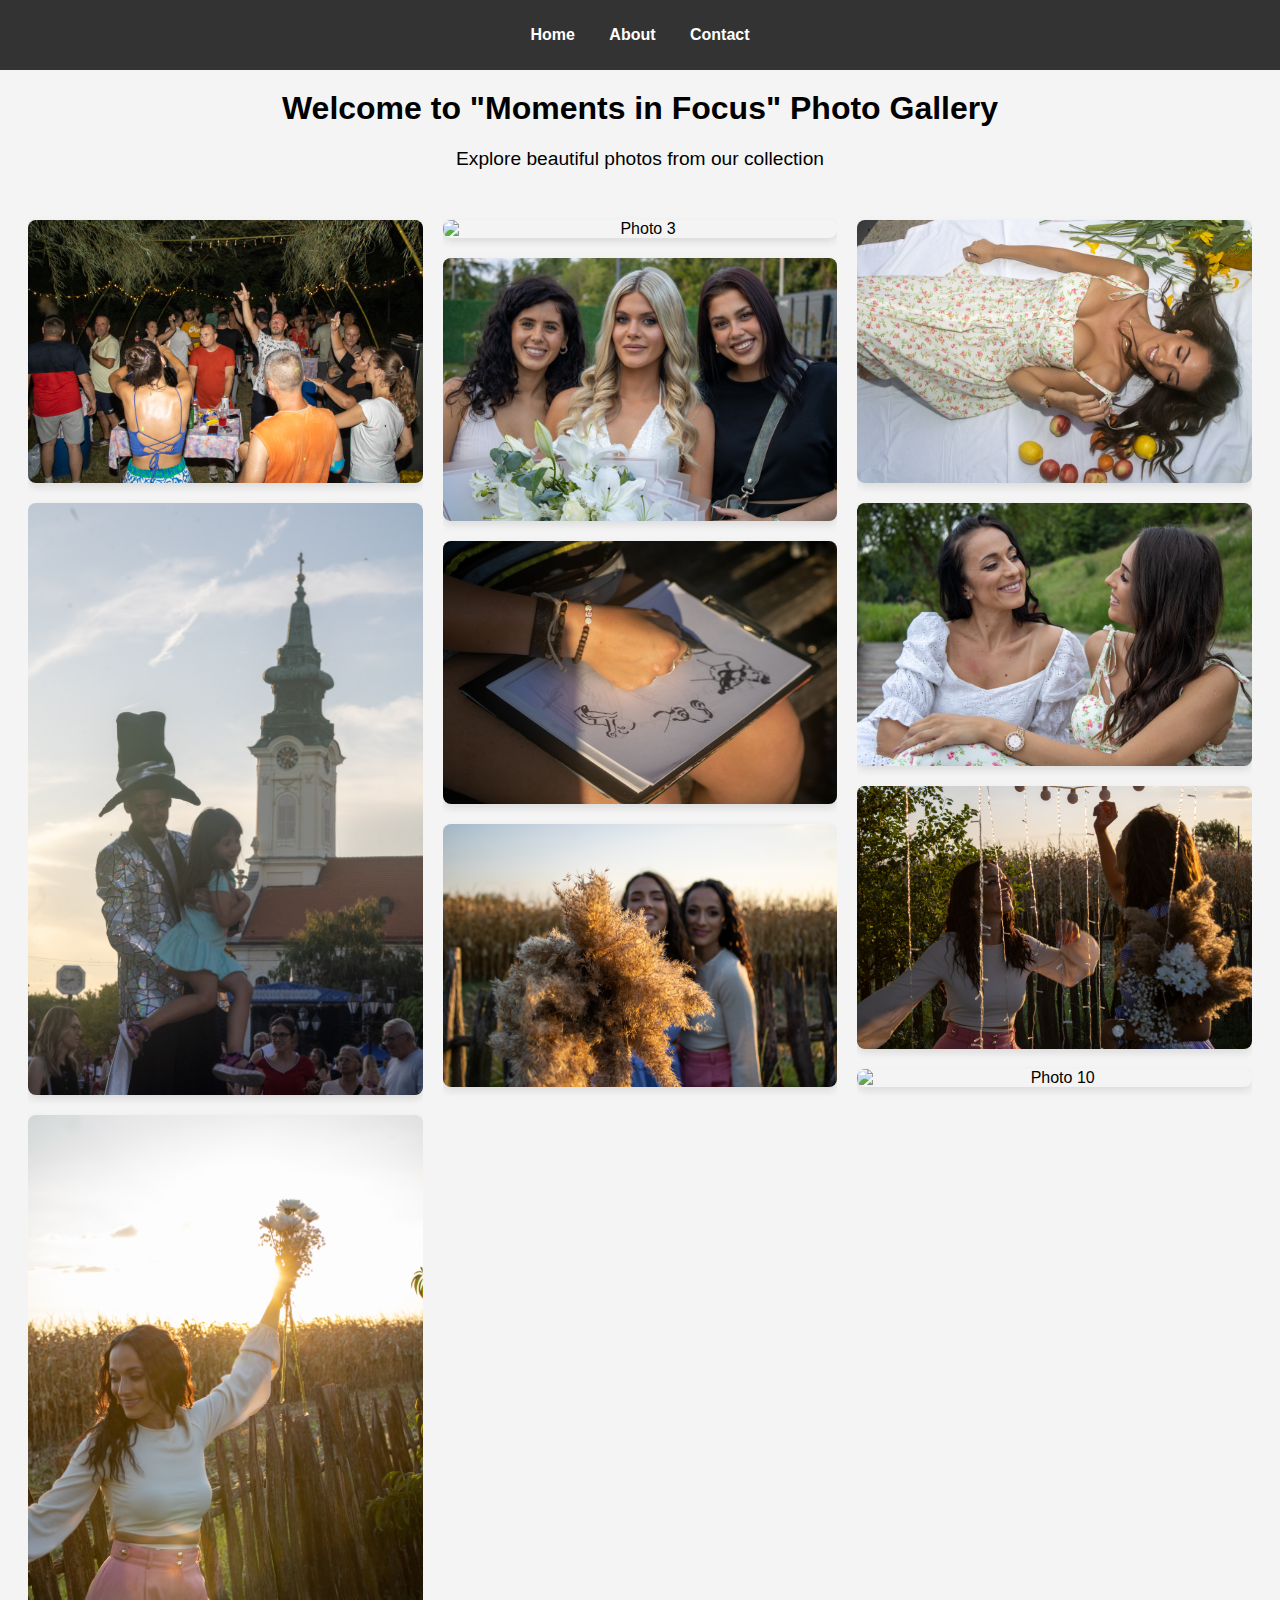
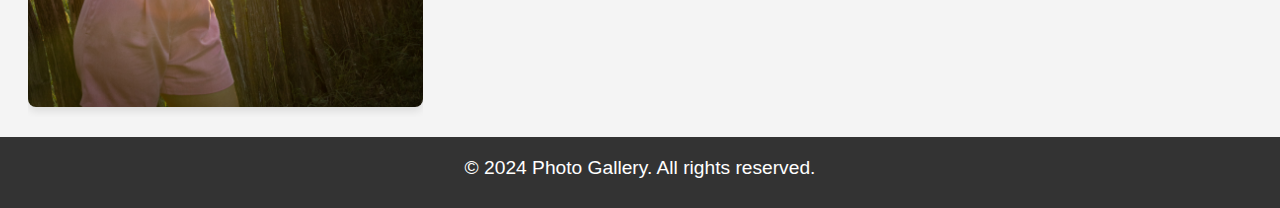
==== index.html @ 6767a57f "Add files via upload" ====
<!DOCTYPE html>
<html lang="en">
  <head>
    <meta charset="UTF-8" />
    <meta name="viewport" content="width=device-width, initial-scale=1.0" />
    <title>Photo Gallery</title>
    <link rel="stylesheet" href="style.css" />
  </head>
  <body>
    <header>
      <nav>
        <ul>
          <li><a href="index.html">Home</a></li>
          <li><a href="about.html">About</a></li>
          <li><a href="contact.html">Contact</a></li>
        </ul>
      </nav>
    </header>

    <main>
      <h1>Welcome to "Moments in Focus" Photo Gallery</h1>
      <p>Explore beautiful photos from our collection</p>

      <section class="gallery">
        <div>
          <figure class>
            <img src="assets/1.jpg" alt="Photo 1" />
          </figure>
          <figure>
            <img src="assets/2.jpg" alt="Photo 2" />
          </figure>
          <figure>
            <img src="assets/8.jpg" alt="Photo 8" />
          </figure>
        </div>
        <div>
          <figure>
            <img src="assets/3.jpg" alt="Photo 3" />
          </figure>
          <figure>
            <img src="assets/4.jpg" alt="Photo 4" />
          </figure>
          <figure>
            <img src="assets/9.jpg" alt="Photo 9" />
          </figure>
          <figure>
            <img src="assets/11.jpg" alt="Photo 11" />
          </figure>
        </div>
        <div>
          <figure>
            <img src="assets/5.jpg" alt="Photo 5" />
          </figure>
          <figure>
            <img src="assets/6.jpg" alt="Photo 6" />
          </figure>
          <figure>
            <img src="assets/7.jpg" alt="Photo 7" />
          </figure>
          <figure>
            <img src="assets/10.jpg" alt="Photo 10" />
          </figure>
        </div>
      </section>
    </main>

    <footer>
      <p>&copy; 2024 Photo Gallery. All rights reserved.</p>
    </footer>
  </body>
</html>
---- style.css ----
body {
  font-family: Arial, sans-serif;
  margin: 0;
  padding: 0;
  background-color: #f4f4f4;
  height: 100vh;
}

header {
  background-color: #333;
  padding: 10px 0;
  color: white;
  text-align: center;
}

nav ul {
  list-style-type: none;
  padding: 0;
}

nav ul li {
  display: inline;
  margin: 0 15px;
}

nav ul li a:hover {
  color: #333;
  background-color: white;
  padding: 5px;
  border-radius: 8px;
  transition: all ease 0.4s;
}

nav ul li a {
  color: white;
  text-decoration: none;
  font-weight: bold;
}

footer {
  background-color: #333;
  color: white;
  text-align: center;
  padding: 10px 0;
  bottom: 0;
  width: 100%;
}

.fabout {
  background-color: #333;
  color: white;
  text-align: center;
  padding: 10px 0;
  bottom: 0;
  width: 100%;
  margin: 50vh auto;
}

.fcontact {
  background-color: #333;
  color: white;
  text-align: center;
  padding: 10px 0;
  bottom: 0;
  width: 100%;
  margin: 30vh auto;
}

h1 {
  text-align: center;
  margin-top: 20px;
}

p {
  text-align: center;
  font-size: 1.2em;
  margin-top: 10px;
  width: 75%;
  margin-left: 12.5%;
}

p a{
  text-decoration: none;
  font-weight: bold;
  color: black;
}

.gallery {
  display: grid;
  grid-template-columns: repeat(auto-fill, minmax(300px, 1fr));
  gap: 20px;
  padding: 20px;
  margin-bottom: 50px;
  margin: 0 auto;
  max-width: 1224px;
}

figure {
  margin: 0;
  text-align: center;
  display: flex;
  flex-direction: column;
  align-items: center;
  overflow: hidden;
  transition: all ease 0.3s;
}

figure:hover {
  transform: scale(1.2);
}

img {
  width: 100%;
  height: auto;
  object-fit: contain;
  border-radius: 8px;
  box-shadow: 0 4px 8px rgba(0, 0, 0, 0.1);
  margin: 10px auto;
}

figcaption {
  margin-top: 10px;
  font-size: 1.1em;
  background-color: #f4f4f4;
  border-radius: 8px;
  padding: 5px;
}

form {
  display: flex;
  flex-direction: column;
  width: 50%;
  margin: 0 auto;
  padding: 20px;
  background-color: white;
  border-radius: 8px;
  box-shadow: 0 4px 8px rgba(0, 0, 0, 0.1);
}

label {
  margin: 10px 0 5px;
}

input,
textarea {
  padding: 10px;
  margin-bottom: 15px;
  border: 1px solid #ccc;
  border-radius: 5px;
}

button {
  padding: 10px;
  background-color: #333;
  color: white;
  border: none;
  border-radius: 5px;
}

button:hover {
  background-color: #555;
  border: none;
}

@media screen and (min-width:320px) and (max-width:425px) {
  img {
    max-width: 80%;
  }
  figure {
    transition: all ease 0.3s;
  }
  figure:hover {
    transform: scale(1.1);
  }
  p{
    font-size: 16px;
  }
  footer{
    width: 100%;
  }
  header{
    width: 100%;
  }
}
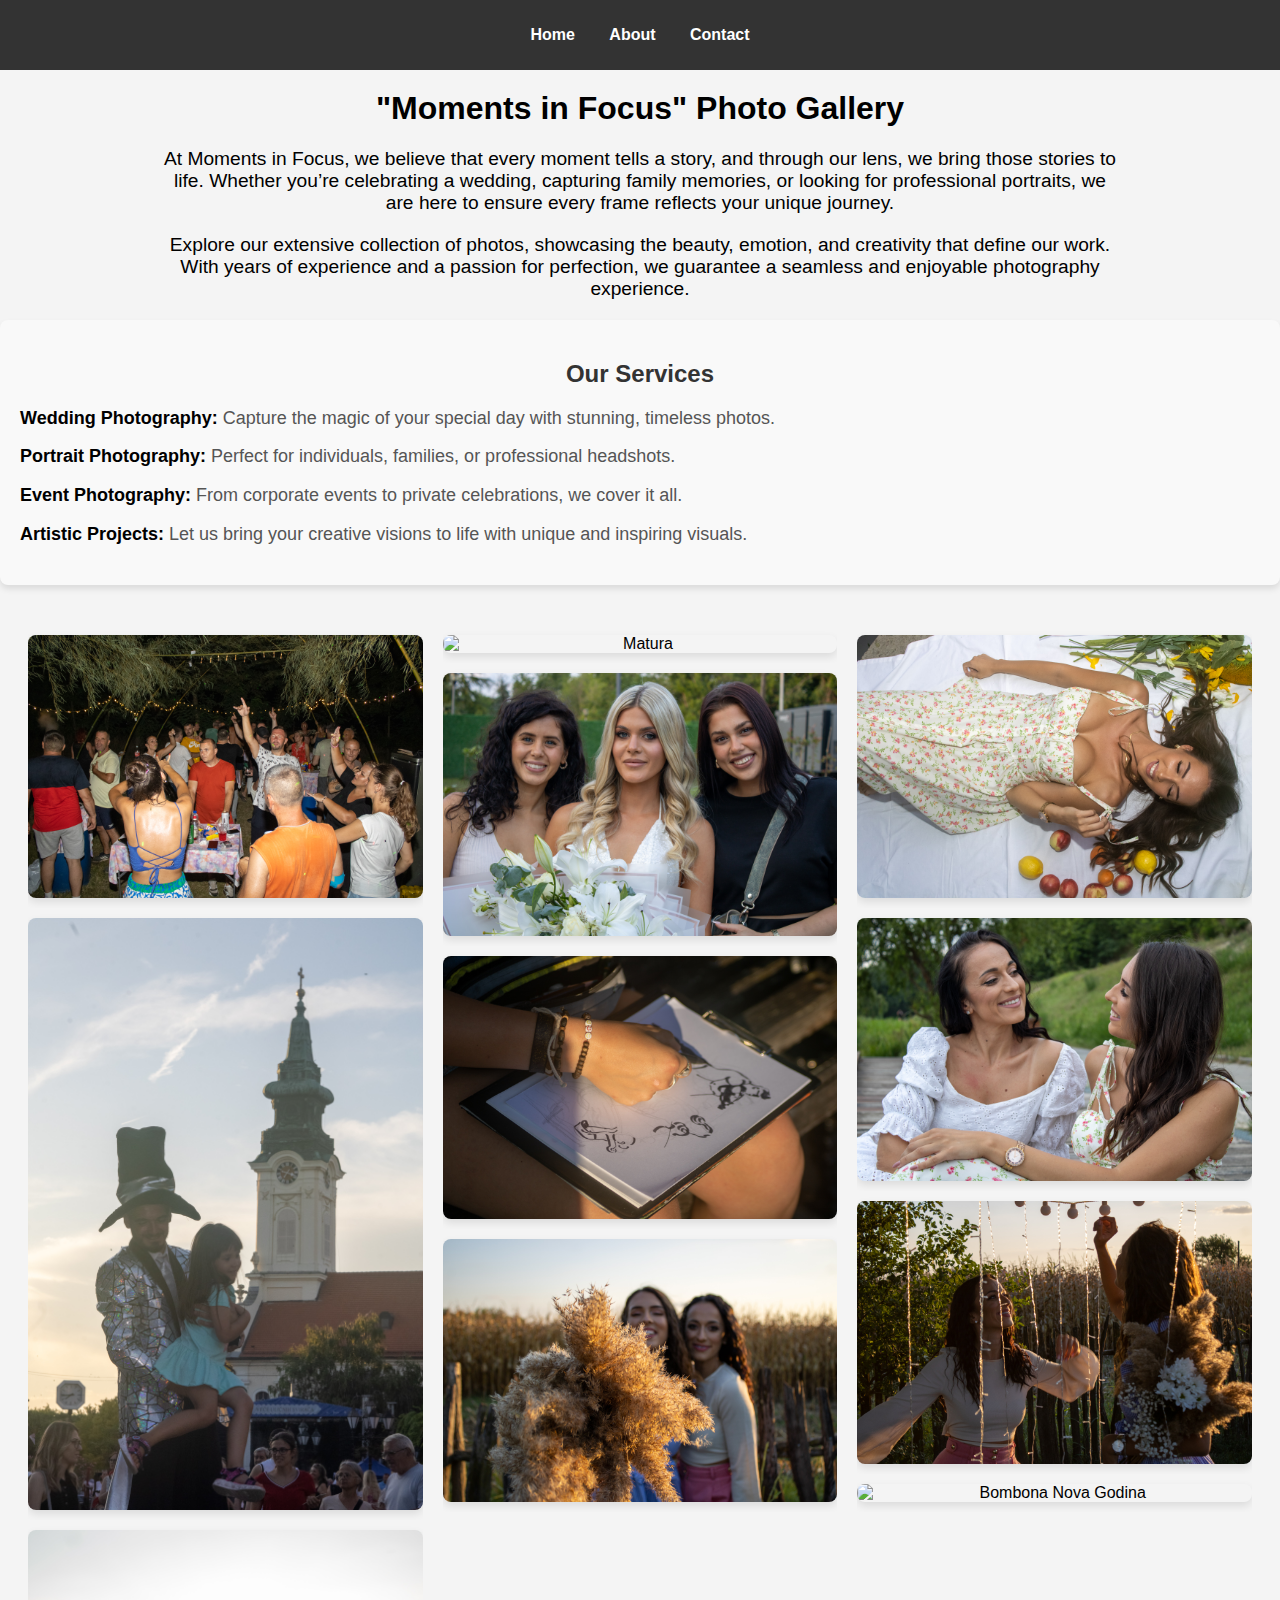
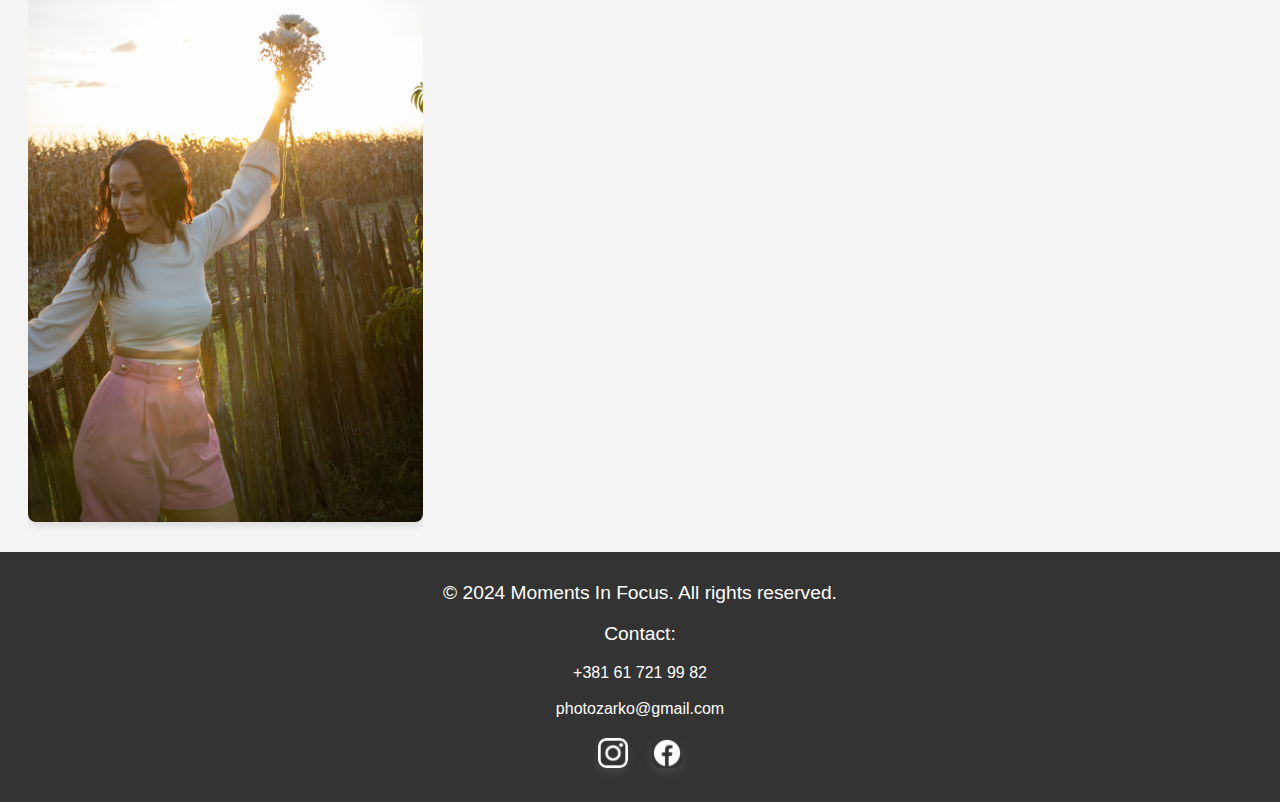
==== commit bac8f548: "Add files via upload" ====
--- a/index.html
+++ b/index.html
@@ -1,9 +1,10 @@
 <!DOCTYPE html>
 <html lang="en">
   <head>
-    <meta charset="UTF-8" />
-    <meta name="viewport" content="width=device-width, initial-scale=1.0" />
-    <title>Photo Gallery</title>
+    <meta charset="UTF-8">
+    <meta name="viewport" content="width=device-width, initial-scale=1.0">
+    <meta name="description" content="Moments in Focus offers professional photography services including weddings, portraits, family, and corporate shoots. Explore our portfolio and book online to capture your special moments with creativity and quality.">
+    <title>Moments in Focus | Professional Photography Services</title>
     <link rel="stylesheet" href="style.css" />
   </head>
   <body>
@@ -18,54 +19,82 @@
     </header>
 
     <main>
-      <h1>Welcome to "Moments in Focus" Photo Gallery</h1>
-      <p>Explore beautiful photos from our collection</p>
+      <h1>"Moments in Focus" Photo Gallery</h1>
+      <p>
+        At Moments in Focus, we believe that every moment tells a story, and through our lens, we bring those stories to life. 
+        Whether you’re celebrating a wedding, capturing family memories, or looking for professional portraits, we are here to ensure every frame reflects your unique journey.
+      </p>
+      <p>
+        Explore our extensive collection of photos, showcasing the beauty, emotion, and creativity that define our work. With years of experience and a passion for perfection, we guarantee a seamless and enjoyable photography experience.
+      </p>
+
+      <section class="services">
+        <h2>Our Services</h2>
+        <ul>
+          <li><strong>Wedding Photography:</strong> Capture the magic of your special day with stunning, timeless photos.</li>
+          <li><strong>Portrait Photography:</strong> Perfect for individuals, families, or professional headshots.</li>
+          <li><strong>Event Photography:</strong> From corporate events to private celebrations, we cover it all.</li>
+          <li><strong>Artistic Projects:</strong> Let us bring your creative visions to life with unique and inspiring visuals.</li>
+        </ul>
+      </section>
 
       <section class="gallery">
         <div>
           <figure class>
-            <img src="assets/1.jpg" alt="Photo 1" />
+            <img src="assets/1.jpg" alt="Zurka" />
           </figure>
           <figure>
-            <img src="assets/2.jpg" alt="Photo 2" />
+            <img src="assets/2.jpg" alt="Somborsko Leto" />
           </figure>
           <figure>
-            <img src="assets/8.jpg" alt="Photo 8" />
+            <img src="assets/8.jpg" alt="Veselje" />
           </figure>
         </div>
         <div>
           <figure>
-            <img src="assets/3.jpg" alt="Photo 3" />
+            <img src="assets/3.jpg" alt="Matura" />
           </figure>
           <figure>
-            <img src="assets/4.jpg" alt="Photo 4" />
+            <img src="assets/4.jpg" alt="Apsolventsko Vece" />
           </figure>
           <figure>
-            <img src="assets/9.jpg" alt="Photo 9" />
+            <img src="assets/9.jpg" alt="Slikanje" />
           </figure>
           <figure>
-            <img src="assets/11.jpg" alt="Photo 11" />
+            <img src="assets/11.jpg" alt="Cvece" />
           </figure>
         </div>
         <div>
           <figure>
-            <img src="assets/5.jpg" alt="Photo 5" />
+            <img src="assets/5.jpg" alt="Leto" />
           </figure>
           <figure>
-            <img src="assets/6.jpg" alt="Photo 6" />
+            <img src="assets/6.jpg" alt="Prijateljstvo" />
           </figure>
           <figure>
-            <img src="assets/7.jpg" alt="Photo 7" />
+            <img src="assets/7.jpg" alt="Sreca" />
           </figure>
           <figure>
-            <img src="assets/10.jpg" alt="Photo 10" />
+            <img src="assets/10.jpg" alt="Bombona Nova Godina" />
           </figure>
         </div>
       </section>
     </main>
 
     <footer>
-      <p>&copy; 2024 Photo Gallery. All rights reserved.</p>
+      <p>&copy; 2024 Moments In Focus. All rights reserved.</p>
+        <p>Contact: <br></p>
+        +381 61 721 99 82 <br><br>
+        photozarko@gmail.com
+
+        <div class="social-icons">
+          <a href="https://www.instagram.com/zarko.photo/" target="_blank" aria-label="Instagram">
+            <img src="assets/instagram-logo.png" alt="Instagram Icon" />
+          </a>
+          <a href="https://www.facebook.com/zarko.rajkovaca" target="_blank" aria-label="Facebook">
+            <img src="assets/facebook.png" alt="Facebook Icon" />
+          </a>
+        </div>
     </footer>
   </body>
 </html>
--- a/style.css
+++ b/style.css
@@ -38,12 +38,31 @@
 }
 
 footer {
-  background-color: #333;
-  color: white;
-  text-align: center;
-  padding: 10px 0;
-  bottom: 0;
-  width: 100%;
+  text-align: center;
+  padding: 20px;
+  background-color: #333;
+  color: #fff;
+}
+
+footer .social-icons {
+  margin-top: 10px;
+}
+
+footer .social-icons a {
+  display: inline-block;
+  margin: 0 10px;
+  transition: transform 0.3s ease, opacity 0.3s ease;
+}
+
+footer .social-icons a img {
+  width: 30px;
+  height: 30px;
+  filter: invert(1);
+}
+
+footer .social-icons a:hover {
+  transform: scale(1.2);
+  opacity: 0.8;
 }
 
 .fabout {
@@ -84,6 +103,38 @@
   font-weight: bold;
   color: black;
 }
+
+.services {
+  background-color: #f9f9f9;
+  padding: 20px;
+  margin: 20px 0;
+  border-radius: 8px;
+  box-shadow: 0 4px 6px rgba(0, 0, 0, 0.1);
+}
+
+.services h2 {
+  font-size: 24px;
+  color: #333;
+  margin-bottom: 15px;
+  text-align: center;
+}
+
+.services ul {
+  list-style-type: none;
+  padding: 0;
+}
+
+.services li {
+  font-size: 18px;
+  margin-bottom: 10px;
+  color: #555;
+  line-height: 1.6;
+}
+
+.services li strong {
+  color: #000;
+}
+
 
 .gallery {
   display: grid;
